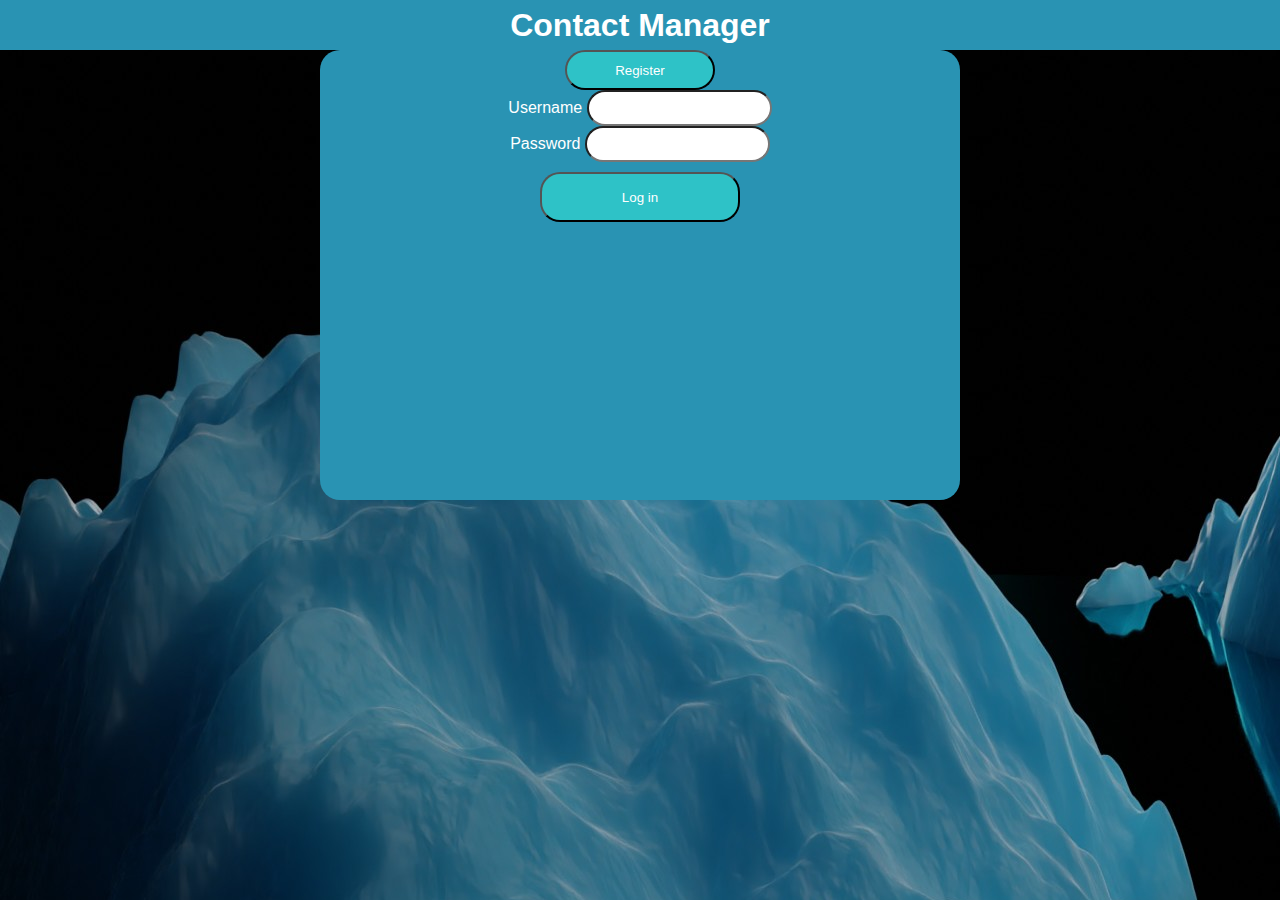
==== src/index.html @ b44fad86 "Set up register modal" ====
<!DOCTYPE html>
<html lang="en">

<head>
    <meta charset="UTF-8">
    <meta http-equiv="X-UA-Compatible" content="IE=edge">
    <meta name="viewport" content="width=device-width, initial-scale=1.0">
    <title>POOSD</title>
    <link rel="stylesheet" href="css/styles.css">
    <link rel="stylesheet" href="css/login.css">
</head>

<body>
    <div class="modal" id="registerModal">
        <div class="modal-content">
            <span class="close">&times;</span>
            <h1>Register New User</h1>
            <div class="inputContainer" style="width:100%" id="addContainer">
                <ul class="form">
                    <li>

                        <div class="labelInputPair name">
                            <label>First Name</label>
                            <div class="formInputContainer">
                                <input oninput="inputEdit(this, verifyName)" type="text" maxlength="20"
                                    id="firstNameInput">
                                <div class="verifyLabel bad">
                                </div>
                            </div>
                        </div>

                        <div class="labelInputPair name">
                            <label>Last Name</label>
                            <div class="formInputContainer">
                                <input oninput="inputEdit(this, verifyName)" type="text" maxlength="20"
                                    id="lastNameInput">
                                <div class="verifyLabel bad">
                                </div>
                            </div>
                        </div>

                    </li>
                    <li>

                        <div class="labelInputPair name">
                            <label>Username</label>
                            <div class="formInputContainer">
                                <input oninput="inputEdit(this, verifyEmail)" type="text" maxlength="30"
                                    id="usernameInput">
                                <div class="verifyLabel bad">
                                </div>
                            </div>
                        </div>

                        <div class="labelInputPair name">
                            <label>Password</label>
                            <div class="formInputContainer">
                                <input oninput="inputEdit(this, verifyPhone)" type="password" maxlength="12"
                                    id="passwordInput">
                                <div class="verifyLabel bad">
                                </div>
                            </div>
                        </div>

                    </li>

                </ul>
                <button id="addButton" onclick="doRegister()">Register</button>
                <div class="center" style="display:none" id="addResult">Done</div>
            </div>
        </div>
    </div>

    <div class="mainContainer">
        <div class="topBar">
            <h1 class="center">Contact Manager</h1>
        </div>

        <div class="loginContainer">

            <button id="showRegisterModalButton"
                onclick="showModal(document.getElementById('registerModal'));">Register</button>
            <div class="inputContainer" id="loginContainer">

                <div class="labelInputPair">
                    <label for="loginName">Username</label>
                    <input type="text" id="loginName" name="loginName">
                </div>
                <div class="labelInputPair">
                    <label for="loginPassword">Password</label>
                    <input type="text" id="loginPassword" name="loginPassword">
                </div>

                <button id="loginButton" onclick="doLogin();">Log in</button>
            </div>
        </div>
    </div>
</body>
<footer>
    <script src="js/modal.js"></script>
    <script src="js/requests.js"></script>
    <script src="js/verify.js"></script>
    <script src="js/login.js"></script>
</footer>

</html>
---- src/css/styles.css ----
/* For debug */
/* div {
  border: 1px solid red;
} */

html,
body {
  height: 100%;
  margin: 0;
  padding: 0;
}

body {
  background-color: rgb(51, 51, 51);
  background-image: url('../images/Glacier.jpg');
  font-family: 'Roboto', sans-serif;
}

.mainContainer {
  text-align: center;
}

.bottomPane {
  display: flex;
  float: right;
  width: 50%;
}

table {
  border-collapse: collapse;
  margin: auto;
  width: 100%;
}

#tableContainer {
  display: block;
  overflow: auto;
  height: 1000px;
  background-color: rgba(41, 147, 179, 0.5);
  border-radius: 20px;
  margin: 10px 40px 0 40px;
}

tr {
  border: 1px solid black;
  background-color: rgb(46, 194, 199);
  transition: 0.75s;
}

#contactsTable > tbody > tr:hover {
  background-color: rgb(45, 248, 255);
  height: 60px;
  transition: 0.75s;
}

td,
th {
  height: 40px;
  border: 1px solid black;
  width: 100px;
}

.inputContainer {
  display: block;
  text-align: center;
}

#searchContainer {
  margin-left: 40px;
  background-color: rgb(41, 147, 179);

  background-image: url('../images/search-icon.png');
  background-size: 20px;
  border-radius: 50%;
  background-repeat: no-repeat;
  background-position: center;

  width: 40px;
  height: 40px;
  font-size: 0%;
  transition: 0.75s;
}

#searchContainer:hover {
  background-color: rgba(45, 248, 255, 0);
  background-image: none;
  width: 300px;
  /* height: 30px; */
  border-radius: 20px;
  font-size: 90%;
  transition: 0.75s;
}

#searchContainer > * {
  visibility: hidden;
}

#searchContainer:hover > * {
  visibility: visible;
  transition: 0.75s;
}

#searchInput {
  width: 100%;
  height: 100%;
  border-radius: 20px;
  padding-left: 10px;
  margin: 0;
  border: 0;
}

h1,
h3 {
  text-align: center;
  color: white;
}

.topBar {
  display: grid;
  grid-template-columns: 1fr auto 1fr;

  background-color: rgb(41, 147, 179);
  height: 50px;
}

.topBar > h3 {
  padding: 0px;
  margin: auto 0px;
  margin-left: 100px;
}

#optionsContainer {
  display: flex;
  justify-content: space-between;
  margin: 5px;
}

#optionsContainer > * {
  height: 40px;
  margin: 0 5px;
}

#showModalBtn,
#logoutBtn {
  width: 90px;
}

.center {
  margin: auto;
  width: 50%;
}

.topBar {
  display: flex;
}

.form {
  list-style: none;
  color: white;
  text-align: left;
  padding: 0;
}

.form > li {
  display: flex;
  width: 100%;
  justify-content: space-between;
}

.labelInputPair {
  display: block;
  /* width: 100%; */
}

.name {
  width: 47.5%;
}

.email {
  width: 67.5%;
}

.phoneNumber {
  width: 27.5%;
}

.formInputContainer {
  width: 100%;
  display: flex;
  /* margin: auto; */
  margin-bottom: 10px;
}

.formInputContainer > input {
  font-size: 20px;
  width: 100%;
}

.verifyLabel {
  margin: auto 0 auto -30px;
  height: 20px;
  width: 20px;
  border-radius: 50%;
}

.good {
  /* background-color: green; */
  background-image: url('../images/check-icon.png');
  background-size: 30px;
  background-repeat: no-repeat;
  background-position: center;
}

.bad {
  /* background-color: red; */
  background-image: url('../images/x-icon.png');
  background-size: 20px;
  background-repeat: no-repeat;
  background-position: center;
}

/* Center button */
button {
  border-radius: 20px;
  background-color: rgb(46, 194, 199);
  color: white;
  cursor: pointer;
}

button:hover {
  background-color: rgb(45, 248, 255);
  transition: 0.75s;
}

.inputContainer > button {
  width: 200px;
  height: 50px;
  margin: auto;
  margin-top: 10px;
  margin-bottom: 20px;
}

#updateButtonContainer {
  /* width: 80%; */
  margin: 20px 0px;
  display: grid;
  grid-template-columns: 1fr 1fr;
  text-align: left;
  justify-content: space-between;
}

#updateButton {
  width: 200px;
  height: 50px;
}

#deleteButton {
  width: 50px;
  height: 50px;
  margin-left: calc(100% - 50px);

  background-color: rgb(255, 0, 0);
  background-image: url('../images/trash-icon.png');
  background-size: 20px;
  border-radius: 50%;
  background-repeat: no-repeat;
  background-position: center;
}

#deleteButton:hover {
  background-color: rgb(255, 101, 101);
  transition: 0.5s;
}

#deleteButton::after {
  float: none;
}

#addResult {
  text-align: center;
}

.modal {
  display: none;
  position: absolute;
  width: 650px;
  background-color: rgb(41, 147, 179);
  left: 50%;
  top: 50%;
  transform: translate(-50%, -50%);
  z-index: 1; /* ontop */
  border-radius: 20px;
}

.modal-content {
  width: 90%;
  margin: auto;
}

.modal-content > h1 {
  border-bottom: 1px solid black;
  text-align: left;
}

.close {
  color: #ffffff;
  float: right;
  font-size: 36px;
  font-weight: bold;
}

.close:hover {
  color: black;
  cursor: pointer;
}

.haze {
  filter: brightness(50%);
}

#searchResult,
#addResult {
  color: white;
}

/* width */
::-webkit-scrollbar {
  width: 10px;
}

/* Track */
::-webkit-scrollbar-track {
  background: rgb(35, 128, 156);
  border-radius: 10px;
}

/* Handle */
::-webkit-scrollbar-thumb {
  background: rgb(60, 209, 255);
  border-radius: 10px;
}

/* Handle on hover */
::-webkit-scrollbar-thumb:hover {
  background: rgb(160, 209, 224);
}

.toolBar {
  margin-top: 20px;
  display: flex;
  justify-content: space-between;
}

#displayLabel {
  margin-right: 40px;
  padding: 10px;
  width: calc(190px - 20px);
  border-radius: 20px;

  background-color: rgb(41, 147, 179);
}

#cardsContainer {
  height: 1000px;
  margin-top: 5px;
  margin: 10px 40px;

  background-color: rgba(41, 147, 179, 0.5);
  border-radius: 20px;

  /* On show */
  /* display: flex; */

  /* On hide */
  display: none;
  flex-wrap: wrap;
  overflow: auto;
  justify-content: center;
}

.card {
  padding: 10px;
  min-width: 380px;
  height: 193px;
  margin: 10px;
  border-radius: 20px;

  background-color: rgb(46, 194, 199);

  cursor: pointer;
}

.card > h1 {
  text-align: left;
  color: black;
}

.card-content {
  background-color: rgb(41, 147, 179);
  border-radius: 20px;
  padding: 5px;
}

.card-content > * {
  padding: 5px;
  display: flex;
  text-align: left;
  color: black;
}

.card-content > p {
  margin: 5px;
}

#gridLayoutButton,
#listLayoutButton {
  width: 40px;
  height: 40px;
  border-radius: 50%;
  background-color: rgb(46, 194, 199);
  background-size: 20px;
  background-repeat: no-repeat;
  background-position: center;
}

#gridLayoutButton {
  background-image: url('../images/grid-icon.png');
}

#listLayoutButton {
  background-image: url('../images/list-icon.png');
}

#gridLayoutButton:hover,
#listLayoutButton:hover {
  background-color: rgb(45, 248, 255);
  transition: 0.75s;
}
---- src/css/login.css ----
.loginContainer {
  display: block;
  width: 50%;
  height: 50%;
  background-color: rgba(41, 147, 179);
  border-radius: 20px;
  margin: auto;
}

label {
  color: #ffffff;
}

button {
  width: 150px;
  height: 40px;
}

#showRegisterModalButton {
}

#loginButton {
}

.labelInputPair > input {
  height: 30px;
  border-radius: 20px;
}

.mainContainer {
  width: 100%;
  height: 100%;
}
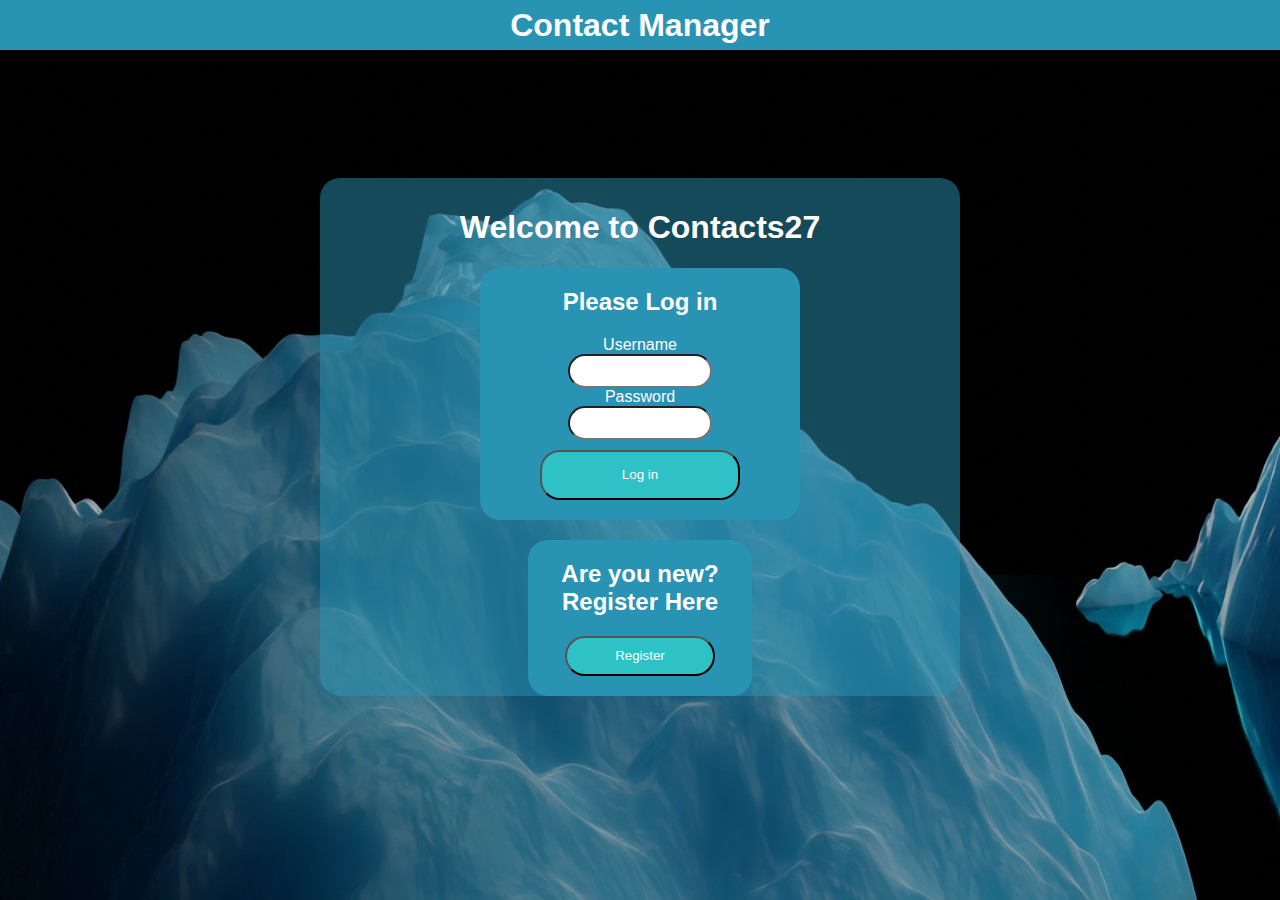
==== commit e1d2d099: "Verify Input for register" ====
--- a/src/index.html
+++ b/src/index.html
@@ -19,7 +19,7 @@
                 <ul class="form">
                     <li>
 
-                        <div class="labelInputPair name">
+                        <div class="labelInputPair">
                             <label>First Name</label>
                             <div class="formInputContainer">
                                 <input oninput="inputEdit(this, verifyName)" type="text" maxlength="20"
@@ -29,7 +29,7 @@
                             </div>
                         </div>
 
-                        <div class="labelInputPair name">
+                        <div class="labelInputPair">
                             <label>Last Name</label>
                             <div class="formInputContainer">
                                 <input oninput="inputEdit(this, verifyName)" type="text" maxlength="20"
@@ -42,20 +42,20 @@
                     </li>
                     <li>
 
-                        <div class="labelInputPair name">
+                        <div class="labelInputPair">
                             <label>Username</label>
                             <div class="formInputContainer">
-                                <input oninput="inputEdit(this, verifyEmail)" type="text" maxlength="30"
+                                <input oninput="inputEdit(this, verifyUsername)" type="text" maxlength="30"
                                     id="usernameInput">
                                 <div class="verifyLabel bad">
                                 </div>
                             </div>
                         </div>
 
-                        <div class="labelInputPair name">
+                        <div class="labelInputPair">
                             <label>Password</label>
                             <div class="formInputContainer">
-                                <input oninput="inputEdit(this, verifyPhone)" type="password" maxlength="12"
+                                <input oninput="inputEdit(this, verifyPassword)" type="password" maxlength="12"
                                     id="passwordInput">
                                 <div class="verifyLabel bad">
                                 </div>
@@ -66,7 +66,7 @@
 
                 </ul>
                 <button id="addButton" onclick="doRegister()">Register</button>
-                <div class="center" style="display:none" id="addResult">Done</div>
+                <div class="center" id="registerResult"></div>
             </div>
         </div>
     </div>
@@ -76,22 +76,30 @@
             <h1 class="center">Contact Manager</h1>
         </div>
 
-        <div class="loginContainer">
+        <div class="controlContainer">
+            <h1>Welcome to Contacts27</h1>
 
-            <button id="showRegisterModalButton"
-                onclick="showModal(document.getElementById('registerModal'));">Register</button>
-            <div class="inputContainer" id="loginContainer">
+            <div class="container">
+                <h2>Please Log in</h2>
+                <div class="inputContainer" id="loginContainer">
 
-                <div class="labelInputPair">
-                    <label for="loginName">Username</label>
-                    <input type="text" id="loginName" name="loginName">
+                    <div class="labelInputPair">
+                        <label for="loginName">Username</label>
+                        <input type="text" id="loginName" name="loginName">
+                    </div>
+                    <div class="labelInputPair">
+                        <label for="loginPassword">Password</label>
+                        <input type="text" id="loginPassword" name="loginPassword">
+                    </div>
+
+                    <button id="loginButton" onclick="doLogin();">Log in</button>
                 </div>
-                <div class="labelInputPair">
-                    <label for="loginPassword">Password</label>
-                    <input type="text" id="loginPassword" name="loginPassword">
-                </div>
+            </div>
 
-                <button id="loginButton" onclick="doLogin();">Log in</button>
+            <div style="width: 35%;" class="container">
+                <h2>Are you new? Register Here</h2>
+                <button id="showRegisterModalButton"
+                    onclick="showModal(document.getElementById('registerModal'));">Register</button>
             </div>
         </div>
     </div>
--- a/src/css/login.css
+++ b/src/css/login.css
@@ -1,19 +1,36 @@
-.loginContainer {
-  display: block;
-  width: 50%;
-  height: 50%;
-  background-color: rgba(41, 147, 179);
-  border-radius: 20px;
-  margin: auto;
+label,
+h1,
+h2 {
+  color: #ffffff;
 }
 
-label {
-  color: #ffffff;
+h2 {
+  padding-top: 20px;
 }
 
 button {
   width: 150px;
   height: 40px;
+  margin-bottom: 20px;
+}
+
+.controlContainer {
+  display: table;
+  width: 50%;
+  height: 50%;
+  background-color: rgba(41, 147, 179, 0.5);
+  border-radius: 20px;
+  margin: auto;
+  margin-top: 10%;
+  text-align: center;
+  padding-top: 10px;
+}
+
+.container {
+  background-color: rgb(41, 147, 179);
+  border-radius: 20px;
+  width: 50%;
+  margin: 0 auto;
 }
 
 #showRegisterModalButton {
@@ -22,12 +39,30 @@
 #loginButton {
 }
 
+.labelInputPair {
+  display: flex;
+  flex-direction: column;
+  margin: 10px;
+  width: 45%;
+  margin: auto;
+}
+
 .labelInputPair > input {
   height: 30px;
   border-radius: 20px;
+  padding: 0 10px;
 }
 
 .mainContainer {
   width: 100%;
   height: 100%;
 }
+
+.inputContainer {
+  margin: auto;
+}
+
+#registerResult {
+  color: #ffffff;
+  margin-bottom: 20px;
+}
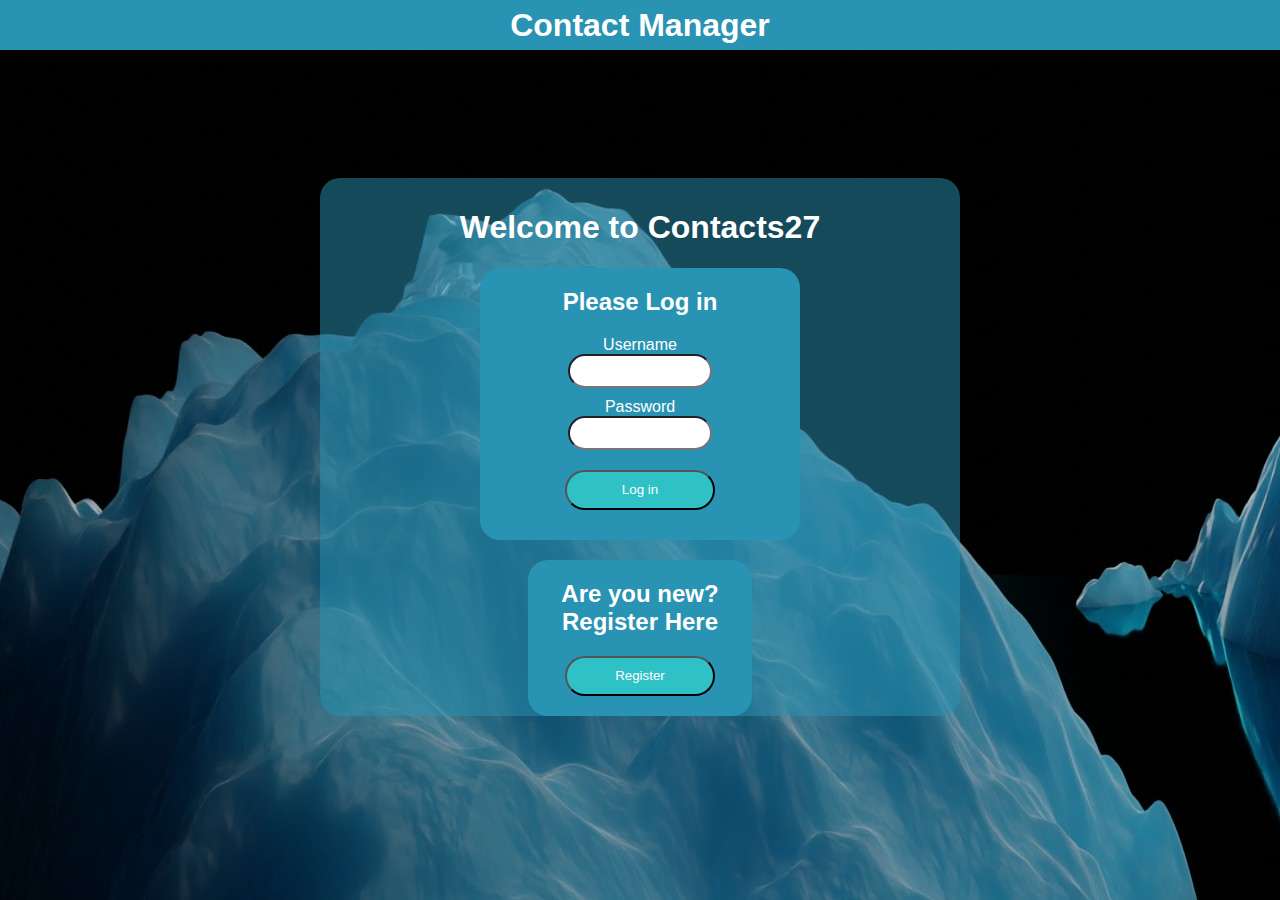
==== commit 36865033: "Allow hitting enter" ====
--- a/src/index.html
+++ b/src/index.html
@@ -65,8 +65,12 @@
                     </li>
 
                 </ul>
-                <button id="addButton" onclick="doRegister()">Register</button>
-                <div class="center" id="registerResult"></div>
+
+                <div class="idontknowwhattonamethisitis3AM">
+                    <button id="registerButton" onclick="doRegister()">Register</button>
+                    <div></div>
+                    <span class="center" id="registerResult"></span>
+                </div>
             </div>
         </div>
     </div>
@@ -89,10 +93,15 @@
                     </div>
                     <div class="labelInputPair">
                         <label for="loginPassword">Password</label>
-                        <input type="text" id="loginPassword" name="loginPassword">
+                        <input type="password" id="loginPassword" name="loginPassword">
                     </div>
 
-                    <button id="loginButton" onclick="doLogin();">Log in</button>
+                    <div class="idontknowwhattonamethisitis3AM">
+                        <button id="loginButton" onclick="doLogin();">Log in</button>
+                        <div></div>
+                        <span class="center" id="loginResult"></span>
+                    </div>
+
                 </div>
             </div>
 
--- a/src/css/login.css
+++ b/src/css/login.css
@@ -51,6 +51,7 @@
   height: 30px;
   border-radius: 20px;
   padding: 0 10px;
+  margin-bottom: 10px;
 }
 
 .mainContainer {
@@ -62,7 +63,15 @@
   margin: auto;
 }
 
-#registerResult {
+#registerResult,
+#loginResult {
   color: #ffffff;
   margin-bottom: 20px;
 }
+
+.idontknowwhattonamethisitis3AM {
+  /* margin: 10px 0; */
+  padding: 10px;
+  display: block;
+  text-align: center;
+}
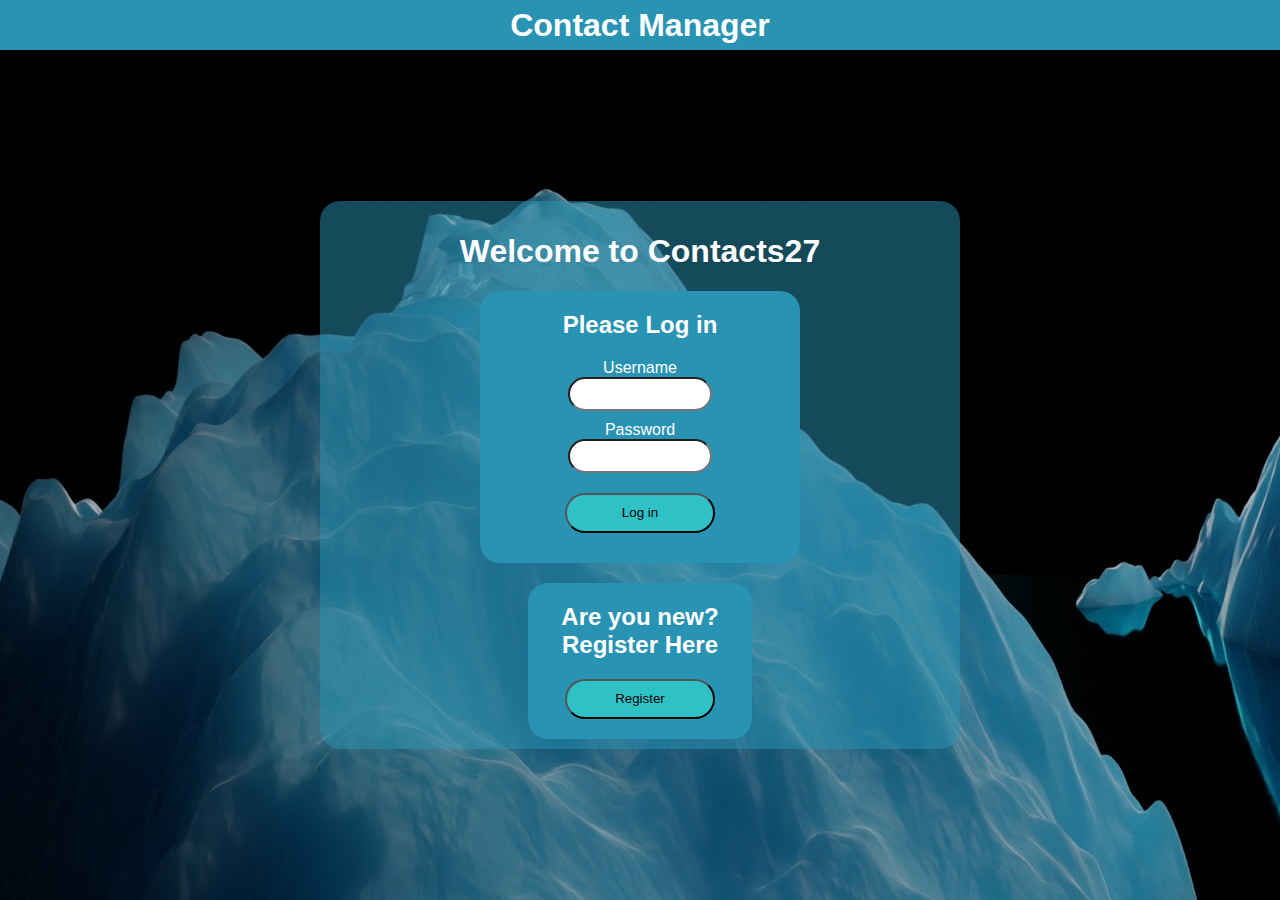
==== commit 6bb85cfc: "Center controlContainer" ====
--- a/src/index.html
+++ b/src/index.html
@@ -80,40 +80,43 @@
             <h1 class="center">Contact Manager</h1>
         </div>
 
-        <div class="controlContainer">
-            <h1>Welcome to Contacts27</h1>
+        <div class="loginContainer">
+            <div class="controlContainer">
+                <h1>Welcome to Contacts27</h1>
 
-            <div class="container">
-                <h2>Please Log in</h2>
-                <div class="inputContainer" id="loginContainer">
+                <div class="container">
+                    <h2>Please Log in</h2>
+                    <div class="inputContainer" id="loginContainer">
 
-                    <div class="labelInputPair">
-                        <label for="loginName">Username</label>
-                        <input type="text" id="loginName" name="loginName">
+                        <div class="labelInputPair">
+                            <label for="loginName">Username</label>
+                            <input type="text" id="loginName" name="loginName">
+                        </div>
+                        <div class="labelInputPair">
+                            <label for="loginPassword">Password</label>
+                            <input type="password" id="loginPassword" name="loginPassword">
+                        </div>
+
+                        <div class="idontknowwhattonamethisitis3AM">
+                            <button id="loginButton" onclick="doLogin();">Log in</button>
+                            <div></div>
+                            <span class="center" id="loginResult"></span>
+                        </div>
+
                     </div>
-                    <div class="labelInputPair">
-                        <label for="loginPassword">Password</label>
-                        <input type="password" id="loginPassword" name="loginPassword">
-                    </div>
+                </div>
 
-                    <div class="idontknowwhattonamethisitis3AM">
-                        <button id="loginButton" onclick="doLogin();">Log in</button>
-                        <div></div>
-                        <span class="center" id="loginResult"></span>
-                    </div>
-
+                <div style="width: 35%;" class="container">
+                    <h2>Are you new? Register Here</h2>
+                    <button id="showRegisterModalButton"
+                        onclick="showModal(document.getElementById('registerModal'));">Register</button>
                 </div>
-            </div>
-
-            <div style="width: 35%;" class="container">
-                <h2>Are you new? Register Here</h2>
-                <button id="showRegisterModalButton"
-                    onclick="showModal(document.getElementById('registerModal'));">Register</button>
             </div>
         </div>
     </div>
 </body>
 <footer>
+    <script src="js/md5.js"></script>
     <script src="js/modal.js"></script>
     <script src="js/requests.js"></script>
     <script src="js/verify.js"></script>
--- a/src/css/styles.css
+++ b/src/css/styles.css
@@ -30,6 +30,7 @@
   border-collapse: collapse;
   margin: auto;
   width: 100%;
+  table-layout: fixed;
 }
 
 #tableContainer {
@@ -45,9 +46,17 @@
   border: 1px solid black;
   background-color: rgb(46, 194, 199);
   transition: 0.75s;
-}
-
-#contactsTable > tbody > tr:hover {
+  justify-content: space-between;
+}
+
+th {
+  position: sticky;
+  top: 0;
+  background-color: rgb(46, 194, 199);
+}
+
+#contactsTable > tbody > tr:hover,
+th:hover {
   background-color: rgb(45, 248, 255);
   height: 60px;
   transition: 0.75s;
@@ -177,11 +186,11 @@
 }
 
 .email {
-  width: 67.5%;
+  width: 65%;
 }
 
 .phoneNumber {
-  width: 27.5%;
+  width: 30%;
 }
 
 .formInputContainer {
@@ -223,7 +232,7 @@
 button {
   border-radius: 20px;
   background-color: rgb(46, 194, 199);
-  color: white;
+  color: black;
   cursor: pointer;
 }
 
@@ -278,6 +287,7 @@
 
 #addResult {
   text-align: center;
+  margin-bottom: 10px;
 }
 
 .modal {
@@ -346,7 +356,7 @@
 }
 
 .toolBar {
-  margin-top: 20px;
+  margin: 20px 0;
   display: flex;
   justify-content: space-between;
 }
@@ -376,6 +386,7 @@
   flex-wrap: wrap;
   overflow: auto;
   justify-content: center;
+  align-content: flex-start;
 }
 
 .card {
--- a/src/css/login.css
+++ b/src/css/login.css
@@ -12,6 +12,15 @@
   width: 150px;
   height: 40px;
   margin-bottom: 20px;
+  color: black;
+}
+
+.loginContainer {
+  display: flex;
+  flex-direction: column;
+  justify-content: center;
+  align-items: center;
+  height: calc(100% - 50px); /* 50px is the height of the topBar */
 }
 
 .controlContainer {
@@ -21,9 +30,8 @@
   background-color: rgba(41, 147, 179, 0.5);
   border-radius: 20px;
   margin: auto;
-  margin-top: 10%;
   text-align: center;
-  padding-top: 10px;
+  padding: 10px 0;
 }
 
 .container {
@@ -31,12 +39,6 @@
   border-radius: 20px;
   width: 50%;
   margin: 0 auto;
-}
-
-#showRegisterModalButton {
-}
-
-#loginButton {
 }
 
 .labelInputPair {
